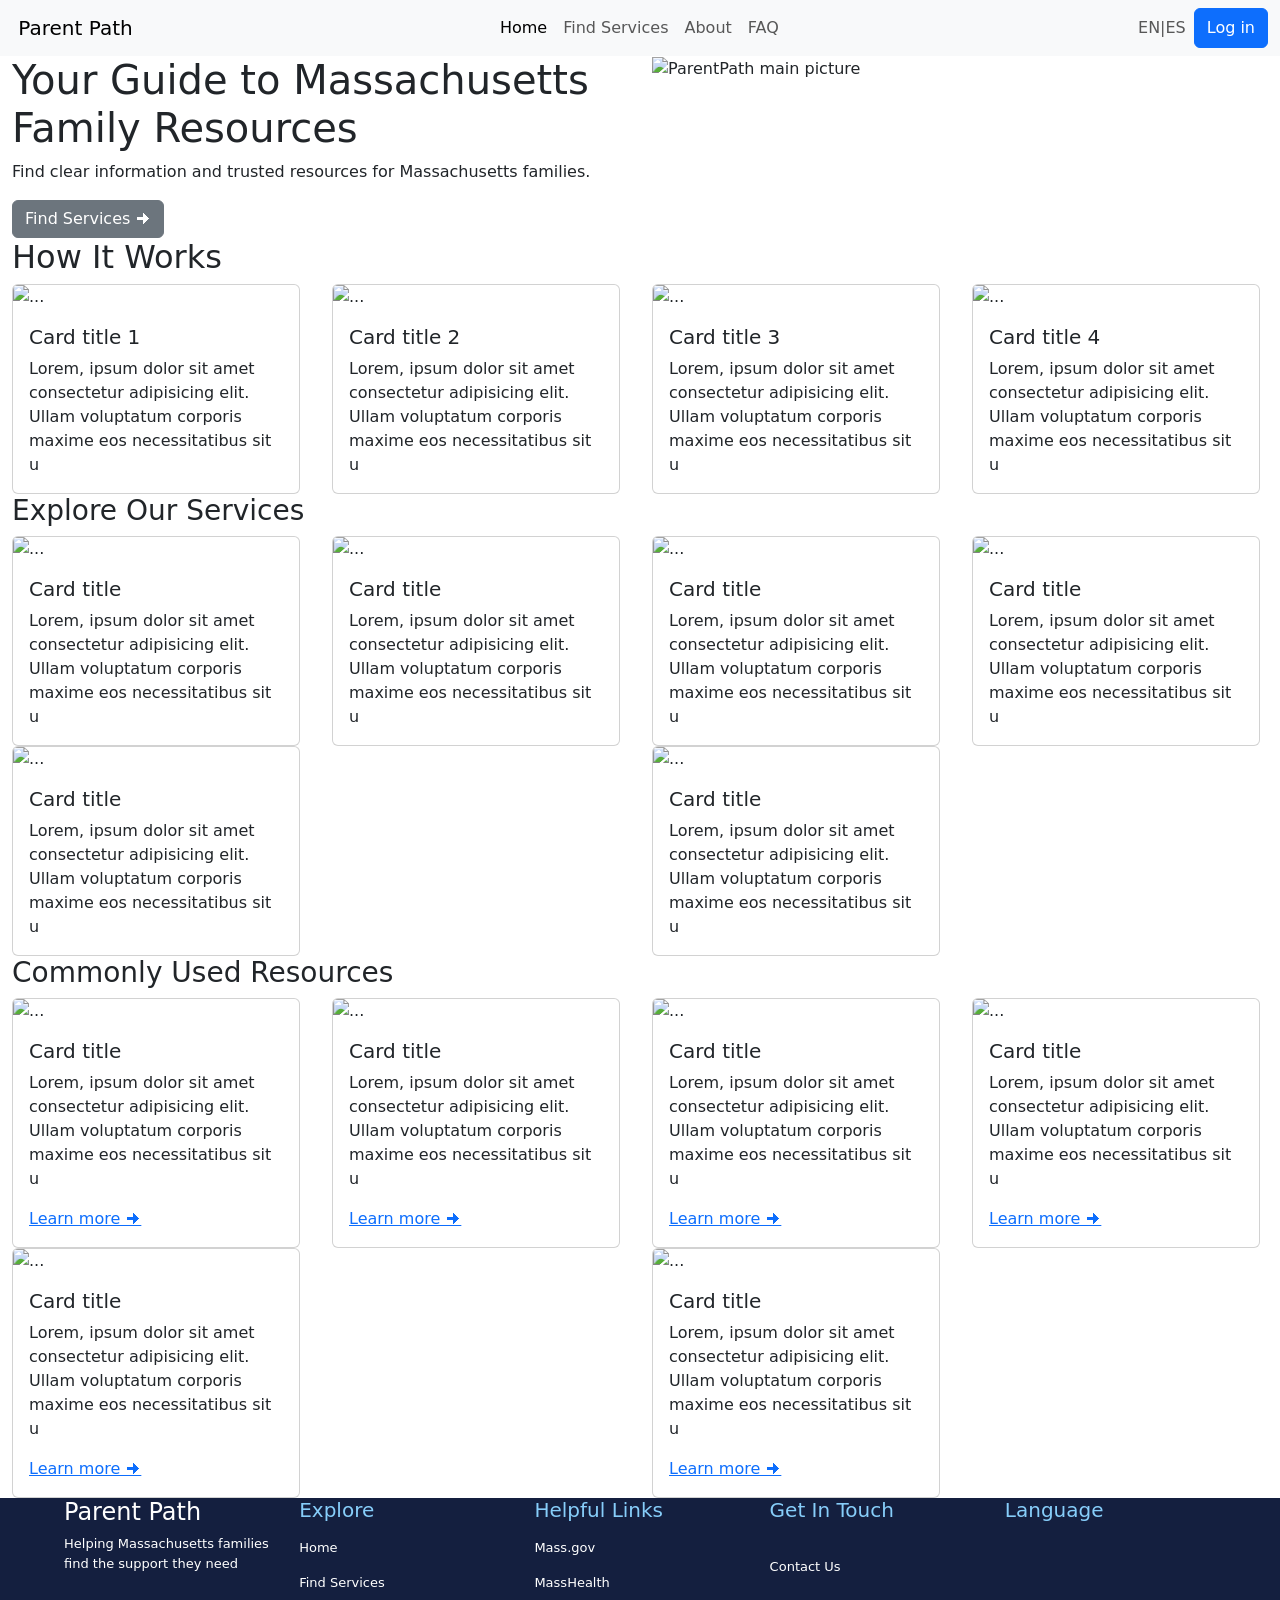
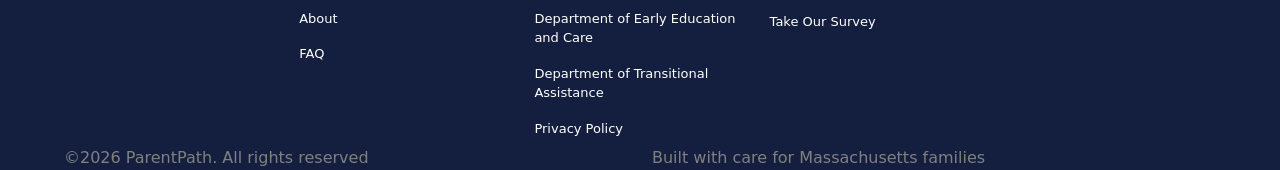
==== html/index.html @ 3c44132e "Fill out home page with placeholder cards" ====
<!DOCTYPE html>
<html lang="en">
    <head>
        <meta charset="utf-8">
        <meta name="viewport" content="width=device-width, initial-scale=1">
        <link href="https://cdn.jsdelivr.net/npm/bootstrap@5.3.8/dist/css/bootstrap.min.css" rel="stylesheet" integrity="sha384-sRIl4kxILFvY47J16cr9ZwB07vP4J8+LH7qKQnuqkuIAvNWLzeN8tE5YBujZqJLB" crossorigin="anonymous">
        <link href="/css/main_styles.css" rel="stylesheet" type="text/css">
        <link rel="shortcut icon" href="#">
        <title>Parent Path Home</title>
    </head>
<body>
    <header>
        <!-- navbar, shared across all pages, responsive -->
        <nav class="navbar sticky-top navbar-expand-lg bg-body-tertiary" id="navbar">
            <div class="container-fluid">
                <a class="navbar-brand" href="#">
                    <img src="#" alt="">
                    Parent Path
                </a>
                <button class="navbar-toggler" type="button" data-bs-toggle="collapse" data-bs-target="#navbarSupportedContent" aria-controls="navbarSupportedContent" aria-expanded="false" aria-label="Toggle navigation">
                    <span class="navbar-toggler-icon"></span>
                </button>
                <div class="collapse navbar-collapse" id="navbarSupportedContent">
                    <ul class="navbar-nav mb-2 mb-lg-0 flex-grow-1 justify-content-center">
                        <li class="nav-item"><a class="nav-link active" aria-current="page" href="#">Home</a></li>
                        <li class="nav-item"><a class="nav-link" href="#">Find Services</a></li>
                        <li class="nav-item"><a class="nav-link" href="#">About</a></li>
                        <li class="nav-item"><a class="nav-link" href="#">FAQ</a></li>
                            
                    </ul>
                    <div class="navbar-nav">
                            <a class="nav-link d-none d-lg-block" href="#google_translate_element">EN|ES</a>
                        <button type="button" class="btn btn-primary" id="logInButton">Log in</button>
                    </div>
                </div>
            </div>
        </nav>
    </header>
    <!-- main page content goes here, aka everything unique to that page -->
    <div class="container-fluid" id="body">
        <div class="row row-cols-2" id="bigFrontTitle">
            <div class="col">
                <h1>Your Guide to Massachusetts Family Resources</h1>
                <p>Find clear information and trusted resources for Massachusetts families.</p>
                <div>
                    <button type="button" class="btn btn-secondary">Find Services 🠊</button>
                </div>
            </div>
            <div class="col">
                <img src="" alt="ParentPath main picture">
                
            </div>
        </div>
        <!-- How to list here -->
        <div class="row">
            <h2>How It Works</h2>
            <div class="col">
                <div class="card" style="width: 18rem;">
                    <img src="..." class="card-img-top" alt="...">
                    <div class="card-body">
                        <h5 class="card-title">Card title 1</h5>
                        <p class="card-text">Lorem, ipsum dolor sit amet consectetur adipisicing elit. Ullam voluptatum corporis maxime eos necessitatibus sit u</p>
                  </div>
                </div>
            </div>
            <div class="col">
                <div class="card" style="width: 18rem;">
                    <img src="..." class="card-img-top" alt="...">
                    <div class="card-body">
                        <h5 class="card-title">Card title 2</h5>
                        <p class="card-text">Lorem, ipsum dolor sit amet consectetur adipisicing elit. Ullam voluptatum corporis maxime eos necessitatibus sit u</p>
                  </div>
                </div>
            </div>
            <div class="col">
                <div class="card" style="width: 18rem;">
                    <img src="..." class="card-img-top" alt="...">
                    <div class="card-body">
                        <h5 class="card-title">Card title 3</h5>
                        <p class="card-text">Lorem, ipsum dolor sit amet consectetur adipisicing elit. Ullam voluptatum corporis maxime eos necessitatibus sit u</p>
                  </div>
                </div>
            </div>
            <div class="col">
                <div class="card" style="width: 18rem;">
                    <img src="..." class="card-img-top" alt="...">
                    <div class="card-body">
                        <h5 class="card-title">Card title 4</h5>
                        <p class="card-text">Lorem, ipsum dolor sit amet consectetur adipisicing elit. Ullam voluptatum corporis maxime eos necessitatibus sit u</p>
                  </div>
                </div>
            </div>
        </div>
        <!-- Links to more of our pages here -->
        <div class="row">
            <h3>Explore Our Services</h3>
            <div class="col">
                <div class="card" style="width: 18rem;">
                    <img src="..." class="card-img-top" alt="...">
                    <div class="card-body">
                        <h5 class="card-title">Card title</h5>
                        <p class="card-text">Lorem, ipsum dolor sit amet consectetur adipisicing elit. Ullam voluptatum corporis maxime eos necessitatibus sit u</p>
                  </div>
                </div>
            </div>
            <div class="col">
                <div class="card" style="width: 18rem;">
                    <img src="..." class="card-img-top" alt="...">
                    <div class="card-body">
                        <h5 class="card-title">Card title</h5>
                        <p class="card-text">Lorem, ipsum dolor sit amet consectetur adipisicing elit. Ullam voluptatum corporis maxime eos necessitatibus sit u</p>
                  </div>
                </div>
            </div>
            <div class="col">
                <div class="card" style="width: 18rem;">
                    <img src="..." class="card-img-top" alt="...">
                    <div class="card-body">
                        <h5 class="card-title">Card title</h5>
                        <p class="card-text">Lorem, ipsum dolor sit amet consectetur adipisicing elit. Ullam voluptatum corporis maxime eos necessitatibus sit u</p>
                  </div>
                </div>
            </div>
            <div class="col">
                <div class="card" style="width: 18rem;">
                    <img src="..." class="card-img-top" alt="...">
                    <div class="card-body">
                        <h5 class="card-title">Card title</h5>
                        <p class="card-text">Lorem, ipsum dolor sit amet consectetur adipisicing elit. Ullam voluptatum corporis maxime eos necessitatibus sit u</p>
                  </div>
                </div>
            </div>
            <div class="col">
                <div class="card" style="width: 18rem;">
                    <img src="..." class="card-img-top" alt="...">
                    <div class="card-body">
                        <h5 class="card-title">Card title</h5>
                        <p class="card-text">Lorem, ipsum dolor sit amet consectetur adipisicing elit. Ullam voluptatum corporis maxime eos necessitatibus sit u</p>
                  </div>
                </div>
            </div>
            <div class="col">
                <div class="card" style="width: 18rem;">
                    <img src="..." class="card-img-top" alt="...">
                    <div class="card-body">
                        <h5 class="card-title">Card title</h5>
                        <p class="card-text">Lorem, ipsum dolor sit amet consectetur adipisicing elit. Ullam voluptatum corporis maxime eos necessitatibus sit u</p>
                  </div>
                </div>
            </div>
        </div>
        <!-- Common resouces row here -->
        <div class="row">
            <h3>Commonly Used Resources</h3>
            <div class="col">
                <div class="card" style="width: 18rem;">
                    <img src="..." class="card-img-top" alt="...">
                    <div class="card-body">
                        <h5 class="card-title">Card title</h5>
                        <p class="card-text">Lorem, ipsum dolor sit amet consectetur adipisicing elit. Ullam voluptatum corporis maxime eos necessitatibus sit u</p>
                        <a href="#">Learn more 🠊</a>
                  </div>
                </div>
            </div>
            <div class="col">
                <div class="card" style="width: 18rem;">
                    <img src="..." class="card-img-top" alt="...">
                    <div class="card-body">
                        <h5 class="card-title">Card title</h5>
                        <p class="card-text">Lorem, ipsum dolor sit amet consectetur adipisicing elit. Ullam voluptatum corporis maxime eos necessitatibus sit u</p>
                        <a href="#">Learn more 🠊</a>
                  </div>
                </div>
            </div>
            <div class="col">
                <div class="card" style="width: 18rem;">
                    <img src="..." class="card-img-top" alt="...">
                    <div class="card-body">
                        <h5 class="card-title">Card title</h5>
                        <p class="card-text">Lorem, ipsum dolor sit amet consectetur adipisicing elit. Ullam voluptatum corporis maxime eos necessitatibus sit u</p>
                        <a href="#">Learn more 🠊</a>
                  </div>
                </div>
            </div>
            <div class="col">
                <div class="card" style="width: 18rem;">
                    <img src="..." class="card-img-top" alt="...">
                    <div class="card-body">
                        <h5 class="card-title">Card title</h5>
                        <p class="card-text">Lorem, ipsum dolor sit amet consectetur adipisicing elit. Ullam voluptatum corporis maxime eos necessitatibus sit u</p>
                        <a href="#">Learn more 🠊</a>
                  </div>
                </div>
            </div>
            <div class="col">
                <div class="card" style="width: 18rem;">
                    <img src="..." class="card-img-top" alt="...">
                    <div class="card-body">
                        <h5 class="card-title">Card title</h5>
                        <p class="card-text">Lorem, ipsum dolor sit amet consectetur adipisicing elit. Ullam voluptatum corporis maxime eos necessitatibus sit u</p>
                        <a href="#">Learn more 🠊</a>
                  </div>
                </div>
            </div>
            <div class="col">
                <div class="card" style="width: 18rem;">
                    <img src="..." class="card-img-top" alt="...">
                    <div class="card-body">
                        <h5 class="card-title">Card title</h5>
                        <p class="card-text">Lorem, ipsum dolor sit amet consectetur adipisicing elit. Ullam voluptatum corporis maxime eos necessitatibus sit u</p>
                        <a href="#">Learn more 🠊</a>
                  </div>
                </div>
            </div>
        </div>
    </div>
    <!-- footer, shared across all pages, responsive -->
    <footer class="containter-fluid">
        <div class="row">
            <div class="col-sm">
                <h4>Parent Path</h4>
                <p>Helping Massachusetts families find the support they need</p>
            </div>
            <div class="col-sm">
                <h5>Explore</h5>
                <ul class="navbar-nav">
                    <li class="nav-item"><a class="nav-link active" aria-current="page" href="#">Home</a></li>
                    <li class="nav-item"><a class="nav-link" href="#">Find Services</a></li>
                    <li class="nav-item"><a class="nav-link" href="#">About</a></li>
                    <li class="nav-item"><a class="nav-link" href="#">FAQ</a></li>
                </ul>
            </div>
            <div class="col-sm">
                <h5>Helpful Links</h5>
                <ul class="navbar-nav">
                    <li class="nav-item"><a class="nav-link" href="https://www.mass.gov/">Mass.gov</a></li>
                    <li class="nav-item"><a class="nav-link" href="https://www.mass.gov/orgs/masshealth">MassHealth</a></li>
                    <li class="nav-item"><a class="nav-link" href="https://www.mass.gov/orgs/department-of-early-education-and-care">Department of Early Education and Care</a></li>
                    <li class="nav-item"><a class="nav-link" href="https://www.mass.gov/orgs/department-of-transitional-assistance">Department of Transitional Assistance</a></li>
                    <li class="nav-item"><a class="nav-link" href="#">Privacy Policy</a></li>
                </ul>
            </div>
            <div class="col-sm">
                <h5>Get In Touch</h5>
                <ul class="navbar-nav">
                    <li class="nav-item">
                        <img src="." alt="">
                        <a class="nav-link" href="#">Contact Us</a>
                    </li>
                    <li class="nav-item">
                        <img src="." alt="">
                        <a class="nav-link" href="#">Take Our Survey</a>
                    </li>
                </ul>
            </div>
            <div class="col-sm">
                <h5>Language</h5>
                <div class="" id="google_translate_element"></div>
            </div>
        </div>
        <div class="row fs-6 fw-lighter" id="copyright">
            <div class="col-sm">
                ©2026 ParentPath. All rights reserved
            </div>
            <div class="col-sm justify-content-end">
                Built with care for Massachusetts families
            </div>
        </div>
    </footer>
    <script src="https://cdn.jsdelivr.net/npm/bootstrap@5.3.8/dist/js/bootstrap.bundle.min.js" integrity="sha384-FKyoEForCGlyvwx9Hj09JcYn3nv7wiPVlz7YYwJrWVcXK/BmnVDxM+D2scQbITxI" crossorigin="anonymous"></script>
    <script src="/JavaScript/google_translate.js"></script>
    <script type="text/javascript" src="https://translate.google.com/translate_a/element.js?cb=googleTranslateElementInit"></script>
</body>
</html>
---- css/main_styles.css ----
/* Css here is for all pages to share */

/* Global styles */
nav{
    padding-left: 4vw;
    padding-right: 4vw;
}
footer{
    padding-left: 5vw;
    padding-right: 5vw;
}

/* Header */
#navbar{
    background-color: whitesmoke;
}

/* body */

/* Footer */
footer{
    background-color: rgb(20, 31, 63);
    color: white;
}

footer h5{
    color: lightskyblue;
}

footer p, footer ul{ /* might want to media query this, harder to read on small screens */
    font-size: small;
}
#copyright{
    font-size: xx-small;
    color: grey;
}
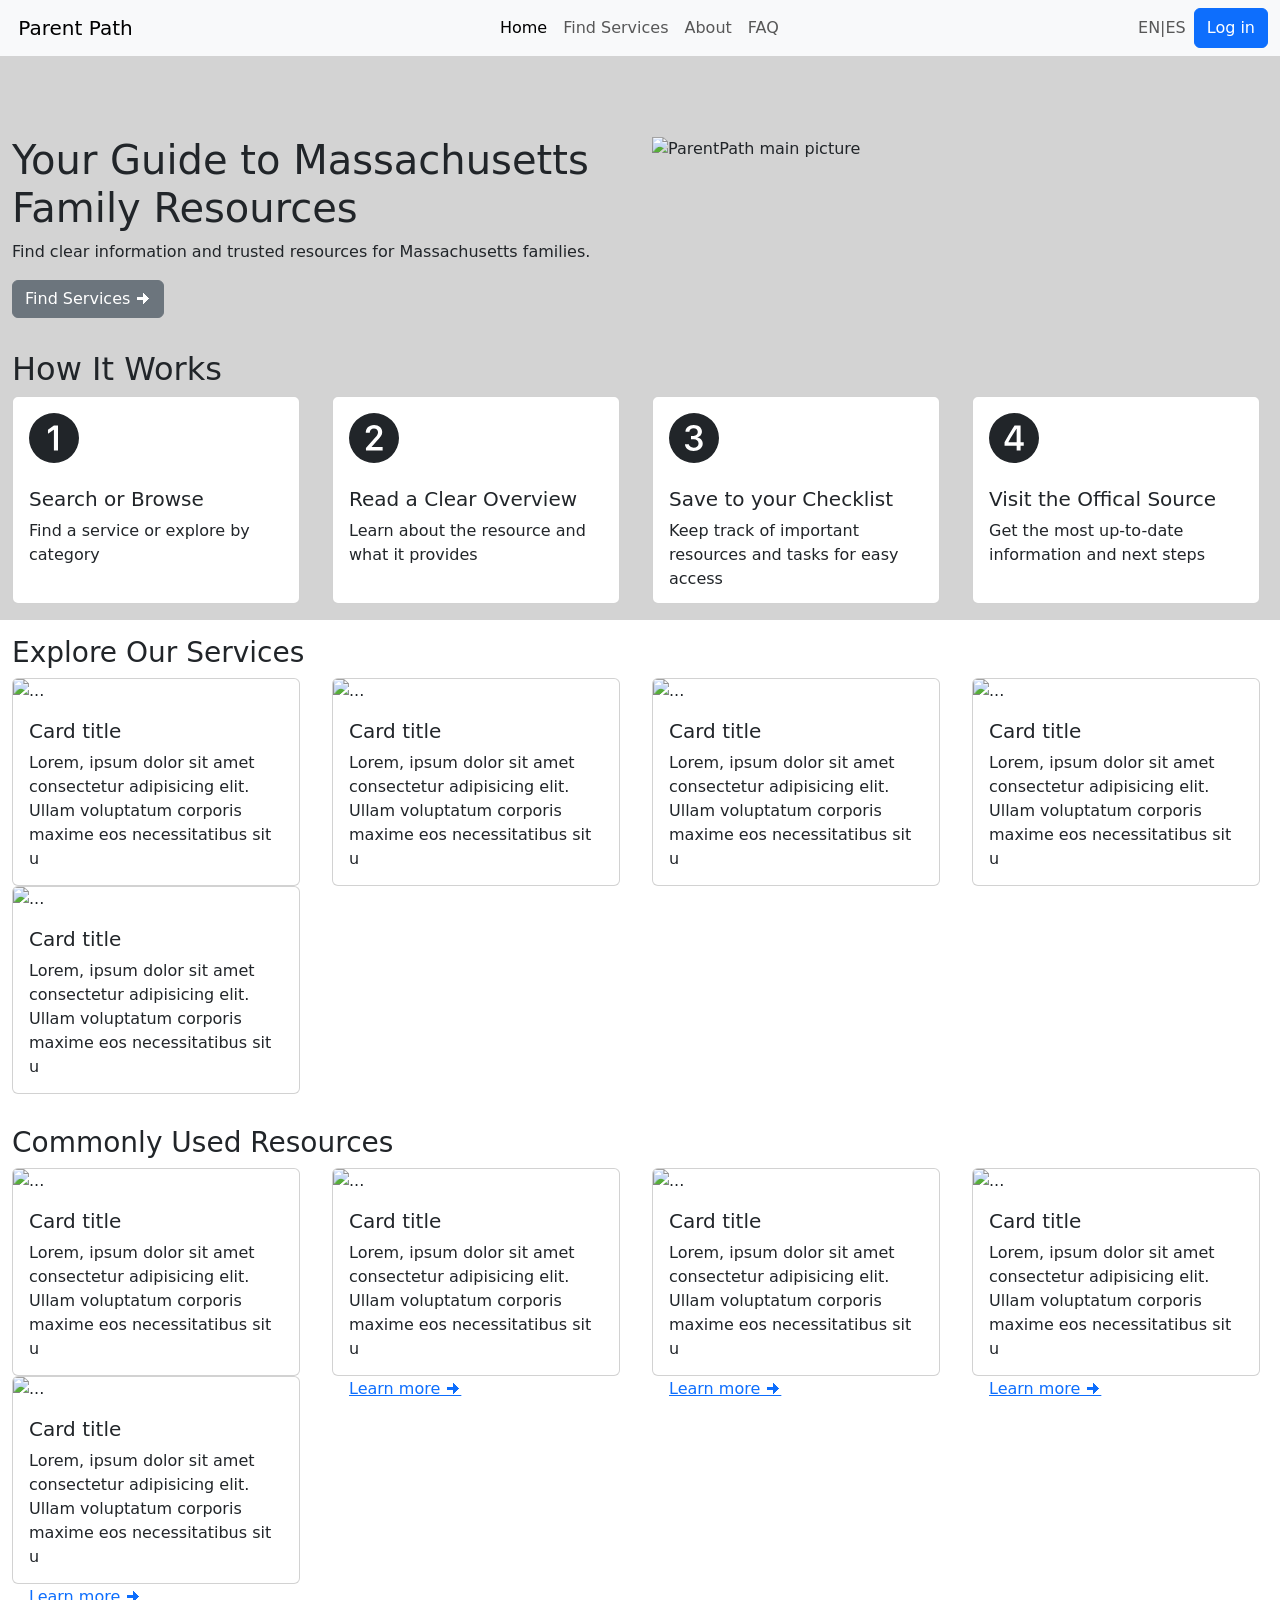
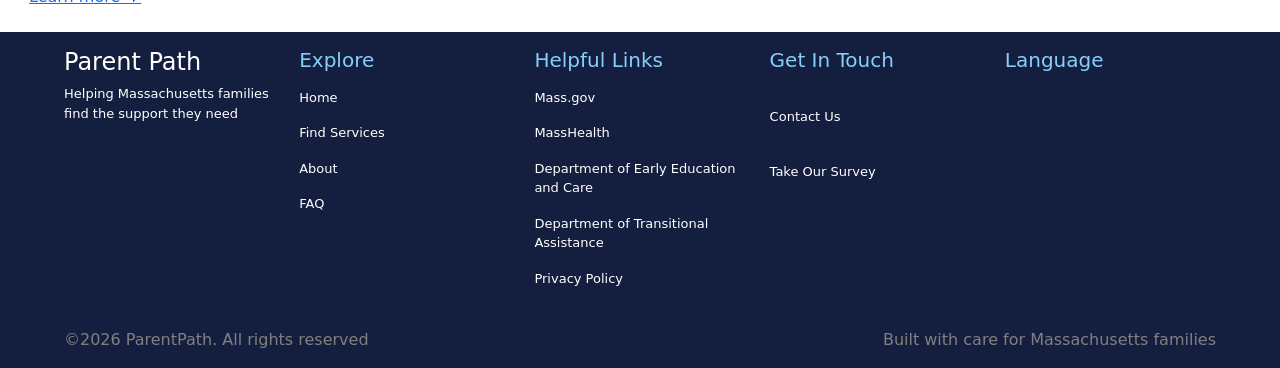
==== commit fa2d5341: "Updates to the home page" ====
--- a/html/index.html
+++ b/html/index.html
@@ -5,6 +5,7 @@
         <meta name="viewport" content="width=device-width, initial-scale=1">
         <link href="https://cdn.jsdelivr.net/npm/bootstrap@5.3.8/dist/css/bootstrap.min.css" rel="stylesheet" integrity="sha384-sRIl4kxILFvY47J16cr9ZwB07vP4J8+LH7qKQnuqkuIAvNWLzeN8tE5YBujZqJLB" crossorigin="anonymous">
         <link href="/css/main_styles.css" rel="stylesheet" type="text/css">
+        <link href="/css/index.css" rel="stylesheet" type="text/css">
         <link rel="shortcut icon" href="#">
         <title>Parent Path Home</title>
     </head>
@@ -37,56 +38,72 @@
         </nav>
     </header>
     <!-- main page content goes here, aka everything unique to that page -->
-    <div class="container-fluid" id="body">
-        <div class="row row-cols-2" id="bigFrontTitle">
-            <div class="col">
+    <section class="container-fluid" id="body">
+        <div class="row greyFrontPage" id="logoLanding">
+            <div class="col-md">
                 <h1>Your Guide to Massachusetts Family Resources</h1>
                 <p>Find clear information and trusted resources for Massachusetts families.</p>
                 <div>
                     <button type="button" class="btn btn-secondary">Find Services 🠊</button>
                 </div>
             </div>
-            <div class="col">
+            <div class="col-md">
                 <img src="" alt="ParentPath main picture">
                 
             </div>
         </div>
         <!-- How to list here -->
-        <div class="row">
+        <div class="row greyFrontPage">
             <h2>How It Works</h2>
             <div class="col">
-                <div class="card" style="width: 18rem;">
-                    <img src="..." class="card-img-top" alt="...">
-                    <div class="card-body">
-                        <h5 class="card-title">Card title 1</h5>
-                        <p class="card-text">Lorem, ipsum dolor sit amet consectetur adipisicing elit. Ullam voluptatum corporis maxime eos necessitatibus sit u</p>
-                  </div>
-                </div>
-            </div>
-            <div class="col">
-                <div class="card" style="width: 18rem;">
-                    <img src="..." class="card-img-top" alt="...">
-                    <div class="card-body">
-                        <h5 class="card-title">Card title 2</h5>
-                        <p class="card-text">Lorem, ipsum dolor sit amet consectetur adipisicing elit. Ullam voluptatum corporis maxime eos necessitatibus sit u</p>
-                  </div>
-                </div>
-            </div>
-            <div class="col">
-                <div class="card" style="width: 18rem;">
-                    <img src="..." class="card-img-top" alt="...">
-                    <div class="card-body">
-                        <h5 class="card-title">Card title 3</h5>
-                        <p class="card-text">Lorem, ipsum dolor sit amet consectetur adipisicing elit. Ullam voluptatum corporis maxime eos necessitatibus sit u</p>
-                  </div>
-                </div>
-            </div>
-            <div class="col">
-                <div class="card" style="width: 18rem;">
-                    <img src="..." class="card-img-top" alt="...">
-                    <div class="card-body">
-                        <h5 class="card-title">Card title 4</h5>
-                        <p class="card-text">Lorem, ipsum dolor sit amet consectetur adipisicing elit. Ullam voluptatum corporis maxime eos necessitatibus sit u</p>
+                <div class="card">
+                    <h3 class="card-icon">
+                        <svg xmlns="http://www.w3.org/2000/svg" width="50" height="50" fill="currentColor" class="bi bi-1-circle-fill" viewBox="0 0 16 16">
+                            <path d="M16 8A8 8 0 1 1 0 8a8 8 0 0 1 16 0M9.283 4.002H7.971L6.072 5.385v1.271l1.834-1.318h.065V12h1.312z"/>
+                        </svg>
+                    </h3>
+                    <div class="card-body">
+                        <h5 class="card-title">Search or Browse</h5>
+                        <p class="card-text">Find a service or explore by category</p>
+                  </div>
+                </div>
+            </div>
+            <div class="col">
+                <div class="card">
+                    <h3 class="card-icon">
+                        <svg xmlns="http://www.w3.org/2000/svg" width="50" height="50" fill="currentColor" class="bi bi-2-circle-fill" viewBox="0 0 16 16">
+                            <path d="M16 8A8 8 0 1 1 0 8a8 8 0 0 1 16 0M6.646 6.24c0-.691.493-1.306 1.336-1.306.756 0 1.313.492 1.313 1.236 0 .697-.469 1.23-.902 1.705l-2.971 3.293V12h5.344v-1.107H7.268v-.077l1.974-2.22.096-.107c.688-.763 1.287-1.428 1.287-2.43 0-1.266-1.031-2.215-2.613-2.215-1.758 0-2.637 1.19-2.637 2.402v.065h1.271v-.07Z"/>
+                        </svg>    
+                    </h3>
+                    <div class="card-body">
+                        <h5 class="card-title">Read a Clear Overview</h5>
+                        <p class="card-text">Learn about the resource and what it provides</p>
+                  </div>
+                </div>
+            </div>
+            <div class="col">
+                <div class="card">
+                    <h3 class="card-icon">
+                        <svg xmlns="http://www.w3.org/2000/svg" width="50" height="50" fill="currentColor" class="bi bi-3-circle-fill" viewBox="0 0 16 16">
+                            <path d="M16 8A8 8 0 1 1 0 8a8 8 0 0 1 16 0m-8.082.414c.92 0 1.535.54 1.541 1.318.012.791-.615 1.36-1.588 1.354-.861-.006-1.482-.469-1.54-1.066H5.104c.047 1.177 1.05 2.144 2.754 2.144 1.653 0 2.954-.937 2.93-2.396-.023-1.278-1.031-1.846-1.734-1.916v-.07c.597-.1 1.505-.739 1.482-1.876-.03-1.177-1.043-2.074-2.637-2.062-1.675.006-2.59.984-2.625 2.12h1.248c.036-.556.557-1.054 1.348-1.054.785 0 1.348.486 1.348 1.195.006.715-.563 1.237-1.342 1.237h-.838v1.072h.879Z"/>
+                        </svg>
+                    </h3>
+                    <div class="card-body">
+                        <h5 class="card-title">Save to your Checklist</h5>
+                        <p class="card-text">Keep track of important resources and tasks for easy access</p>
+                  </div>
+                </div>
+            </div>
+            <div class="col">
+                <div class="card">
+                    <h3 class="card-icon">
+                        <svg xmlns="http://www.w3.org/2000/svg" width="50" height="50" fill="currentColor" class="bi bi-4-circle-fill" viewBox="0 0 16 16">
+                          <path d="M16 8A8 8 0 1 1 0 8a8 8 0 0 1 16 0M7.519 5.057c-.886 1.418-1.772 2.838-2.542 4.265v1.12H8.85V12h1.26v-1.559h1.007V9.334H10.11V4.002H8.176zM6.225 9.281v.053H8.85V5.063h-.065c-.867 1.33-1.787 2.806-2.56 4.218"/>
+                        </svg>
+                    </h3>
+                    <div class="card-body">
+                        <h5 class="card-title">Visit the Offical Source</h5>
+                        <p class="card-text">Get the most up-to-date information and next steps</p>
                   </div>
                 </div>
             </div>
@@ -95,52 +112,43 @@
         <div class="row">
             <h3>Explore Our Services</h3>
             <div class="col">
-                <div class="card" style="width: 18rem;">
-                    <img src="..." class="card-img-top" alt="...">
-                    <div class="card-body">
-                        <h5 class="card-title">Card title</h5>
-                        <p class="card-text">Lorem, ipsum dolor sit amet consectetur adipisicing elit. Ullam voluptatum corporis maxime eos necessitatibus sit u</p>
-                  </div>
-                </div>
-            </div>
-            <div class="col">
-                <div class="card" style="width: 18rem;">
-                    <img src="..." class="card-img-top" alt="...">
-                    <div class="card-body">
-                        <h5 class="card-title">Card title</h5>
-                        <p class="card-text">Lorem, ipsum dolor sit amet consectetur adipisicing elit. Ullam voluptatum corporis maxime eos necessitatibus sit u</p>
-                  </div>
-                </div>
-            </div>
-            <div class="col">
-                <div class="card" style="width: 18rem;">
-                    <img src="..." class="card-img-top" alt="...">
-                    <div class="card-body">
-                        <h5 class="card-title">Card title</h5>
-                        <p class="card-text">Lorem, ipsum dolor sit amet consectetur adipisicing elit. Ullam voluptatum corporis maxime eos necessitatibus sit u</p>
-                  </div>
-                </div>
-            </div>
-            <div class="col">
-                <div class="card" style="width: 18rem;">
-                    <img src="..." class="card-img-top" alt="...">
-                    <div class="card-body">
-                        <h5 class="card-title">Card title</h5>
-                        <p class="card-text">Lorem, ipsum dolor sit amet consectetur adipisicing elit. Ullam voluptatum corporis maxime eos necessitatibus sit u</p>
-                  </div>
-                </div>
-            </div>
-            <div class="col">
-                <div class="card" style="width: 18rem;">
-                    <img src="..." class="card-img-top" alt="...">
-                    <div class="card-body">
-                        <h5 class="card-title">Card title</h5>
-                        <p class="card-text">Lorem, ipsum dolor sit amet consectetur adipisicing elit. Ullam voluptatum corporis maxime eos necessitatibus sit u</p>
-                  </div>
-                </div>
-            </div>
-            <div class="col">
-                <div class="card" style="width: 18rem;">
+                <div class="card">
+                    <img src="..." class="card-img-top" alt="...">
+                    <div class="card-body">
+                        <h5 class="card-title">Card title</h5>
+                        <p class="card-text">Lorem, ipsum dolor sit amet consectetur adipisicing elit. Ullam voluptatum corporis maxime eos necessitatibus sit u</p>
+                  </div>
+                </div>
+            </div>
+            <div class="col">
+                <div class="card">
+                    <img src="..." class="card-img-top" alt="...">
+                    <div class="card-body">
+                        <h5 class="card-title">Card title</h5>
+                        <p class="card-text">Lorem, ipsum dolor sit amet consectetur adipisicing elit. Ullam voluptatum corporis maxime eos necessitatibus sit u</p>
+                  </div>
+                </div>
+            </div>
+            <div class="col">
+                <div class="card">
+                    <img src="..." class="card-img-top" alt="...">
+                    <div class="card-body">
+                        <h5 class="card-title">Card title</h5>
+                        <p class="card-text">Lorem, ipsum dolor sit amet consectetur adipisicing elit. Ullam voluptatum corporis maxime eos necessitatibus sit u</p>
+                  </div>
+                </div>
+            </div>
+            <div class="col">
+                <div class="card">
+                    <img src="..." class="card-img-top" alt="...">
+                    <div class="card-body">
+                        <h5 class="card-title">Card title</h5>
+                        <p class="card-text">Lorem, ipsum dolor sit amet consectetur adipisicing elit. Ullam voluptatum corporis maxime eos necessitatibus sit u</p>
+                  </div>
+                </div>
+            </div>
+            <div class="col">
+                <div class="card">
                     <img src="..." class="card-img-top" alt="...">
                     <div class="card-body">
                         <h5 class="card-title">Card title</h5>
@@ -153,67 +161,57 @@
         <div class="row">
             <h3>Commonly Used Resources</h3>
             <div class="col">
-                <div class="card" style="width: 18rem;">
-                    <img src="..." class="card-img-top" alt="...">
-                    <div class="card-body">
-                        <h5 class="card-title">Card title</h5>
-                        <p class="card-text">Lorem, ipsum dolor sit amet consectetur adipisicing elit. Ullam voluptatum corporis maxime eos necessitatibus sit u</p>
-                        <a href="#">Learn more 🠊</a>
-                  </div>
-                </div>
-            </div>
-            <div class="col">
-                <div class="card" style="width: 18rem;">
-                    <img src="..." class="card-img-top" alt="...">
-                    <div class="card-body">
-                        <h5 class="card-title">Card title</h5>
-                        <p class="card-text">Lorem, ipsum dolor sit amet consectetur adipisicing elit. Ullam voluptatum corporis maxime eos necessitatibus sit u</p>
-                        <a href="#">Learn more 🠊</a>
-                  </div>
-                </div>
-            </div>
-            <div class="col">
-                <div class="card" style="width: 18rem;">
-                    <img src="..." class="card-img-top" alt="...">
-                    <div class="card-body">
-                        <h5 class="card-title">Card title</h5>
-                        <p class="card-text">Lorem, ipsum dolor sit amet consectetur adipisicing elit. Ullam voluptatum corporis maxime eos necessitatibus sit u</p>
-                        <a href="#">Learn more 🠊</a>
-                  </div>
-                </div>
-            </div>
-            <div class="col">
-                <div class="card" style="width: 18rem;">
-                    <img src="..." class="card-img-top" alt="...">
-                    <div class="card-body">
-                        <h5 class="card-title">Card title</h5>
-                        <p class="card-text">Lorem, ipsum dolor sit amet consectetur adipisicing elit. Ullam voluptatum corporis maxime eos necessitatibus sit u</p>
-                        <a href="#">Learn more 🠊</a>
-                  </div>
-                </div>
-            </div>
-            <div class="col">
-                <div class="card" style="width: 18rem;">
-                    <img src="..." class="card-img-top" alt="...">
-                    <div class="card-body">
-                        <h5 class="card-title">Card title</h5>
-                        <p class="card-text">Lorem, ipsum dolor sit amet consectetur adipisicing elit. Ullam voluptatum corporis maxime eos necessitatibus sit u</p>
-                        <a href="#">Learn more 🠊</a>
-                  </div>
-                </div>
-            </div>
-            <div class="col">
-                <div class="card" style="width: 18rem;">
-                    <img src="..." class="card-img-top" alt="...">
-                    <div class="card-body">
-                        <h5 class="card-title">Card title</h5>
-                        <p class="card-text">Lorem, ipsum dolor sit amet consectetur adipisicing elit. Ullam voluptatum corporis maxime eos necessitatibus sit u</p>
-                        <a href="#">Learn more 🠊</a>
-                  </div>
-                </div>
-            </div>
-        </div>
-    </div>
+                <div class="card">
+                    <img src="..." class="card-img-top" alt="...">
+                    <div class="card-body">
+                        <h5 class="card-title">Card title</h5>
+                        <p class="card-text">Lorem, ipsum dolor sit amet consectetur adipisicing elit. Ullam voluptatum corporis maxime eos necessitatibus sit u</p>
+                        <a href="#">Learn more 🠊</a>
+                  </div>
+                </div>
+            </div>
+            <div class="col">
+                <div class="card">
+                    <img src="..." class="card-img-top" alt="...">
+                    <div class="card-body">
+                        <h5 class="card-title">Card title</h5>
+                        <p class="card-text">Lorem, ipsum dolor sit amet consectetur adipisicing elit. Ullam voluptatum corporis maxime eos necessitatibus sit u</p>
+                        <a href="#">Learn more 🠊</a>
+                  </div>
+                </div>
+            </div>
+            <div class="col">
+                <div class="card">
+                    <img src="..." class="card-img-top" alt="...">
+                    <div class="card-body">
+                        <h5 class="card-title">Card title</h5>
+                        <p class="card-text">Lorem, ipsum dolor sit amet consectetur adipisicing elit. Ullam voluptatum corporis maxime eos necessitatibus sit u</p>
+                        <a href="#">Learn more 🠊</a>
+                  </div>
+                </div>
+            </div>
+            <div class="col">
+                <div class="card">
+                    <img src="..." class="card-img-top" alt="...">
+                    <div class="card-body">
+                        <h5 class="card-title">Card title</h5>
+                        <p class="card-text">Lorem, ipsum dolor sit amet consectetur adipisicing elit. Ullam voluptatum corporis maxime eos necessitatibus sit u</p>
+                        <a href="#">Learn more 🠊</a>
+                  </div>
+                </div>
+            </div>
+            <div class="col">
+                <div class="card">
+                    <img src="..." class="card-img-top" alt="...">
+                    <div class="card-body">
+                        <h5 class="card-title">Card title</h5>
+                        <p class="card-text">Lorem, ipsum dolor sit amet consectetur adipisicing elit. Ullam voluptatum corporis maxime eos necessitatibus sit u</p>
+                        <a href="#">Learn more 🠊</a>
+                  </div>
+                </div>
+            </div>
+        </div>
+    </section>
     <!-- footer, shared across all pages, responsive -->
     <footer class="containter-fluid">
         <div class="row">
@@ -259,10 +257,10 @@
             </div>
         </div>
         <div class="row fs-6 fw-lighter" id="copyright">
-            <div class="col-sm">
+            <div class="col-6">
                 ©2026 ParentPath. All rights reserved
             </div>
-            <div class="col-sm justify-content-end">
+            <div class="col-6 justify-content-end" id="copyrightRight">
                 Built with care for Massachusetts families
             </div>
         </div>
@@ -271,4 +269,4 @@
     <script src="/JavaScript/google_translate.js"></script>
     <script type="text/javascript" src="https://translate.google.com/translate_a/element.js?cb=googleTranslateElementInit"></script>
 </body>
-</html>+</html>
--- a/css/main_styles.css
+++ b/css/main_styles.css
@@ -4,6 +4,7 @@
 nav{
     padding-left: 4vw;
     padding-right: 4vw;
+    border-bottom: 3px, grey;
 }
 footer{
     padding-left: 5vw;
@@ -33,4 +34,31 @@
 #copyright{
     font-size: xx-small;
     color: grey;
-}+}
+#copyrightRight{
+    text-align: right;
+}
+ 
+/* Category badges — used on Find Services, resource pages, and My Checklist,
+   so they live here instead of a page-specific stylesheet */
+.badge-healthcare{
+    background-color: rgb(252, 221, 229);
+    color: rgb(166, 30, 77);
+}
+.badge-benefits{
+    background-color: rgb(212, 237, 218);
+    color: rgb(30, 110, 60);
+}
+.badge-parental{
+    background-color: rgb(231, 217, 250);
+    color: rgb(99, 48, 168);
+}
+.badge-childcare{
+    background-color: rgb(252, 234, 198);
+    color: rgb(150, 100, 10);
+}
+.badge-immigrant{
+    background-color: rgb(205, 228, 250);
+    color: rgb(20, 90, 160);
+}
+ 
--- a/css/index.css
+++ b/css/index.css
@@ -0,0 +1,22 @@
+/* Css here is for index.html only */
+#body{
+    padding-bottom: 2rem;
+}
+.greyFrontPage{
+    background-color: lightgray;
+}
+.card-icon{
+    padding-left: 1rem;
+    padding-top: 1rem;
+}
+#logoLanding{
+    padding-top: 5rem;
+}
+.row{
+    padding-top: 1rem;
+    padding-bottom: 1rem;
+}
+.card{
+    width: 18rem;
+    height: 13rem;
+}
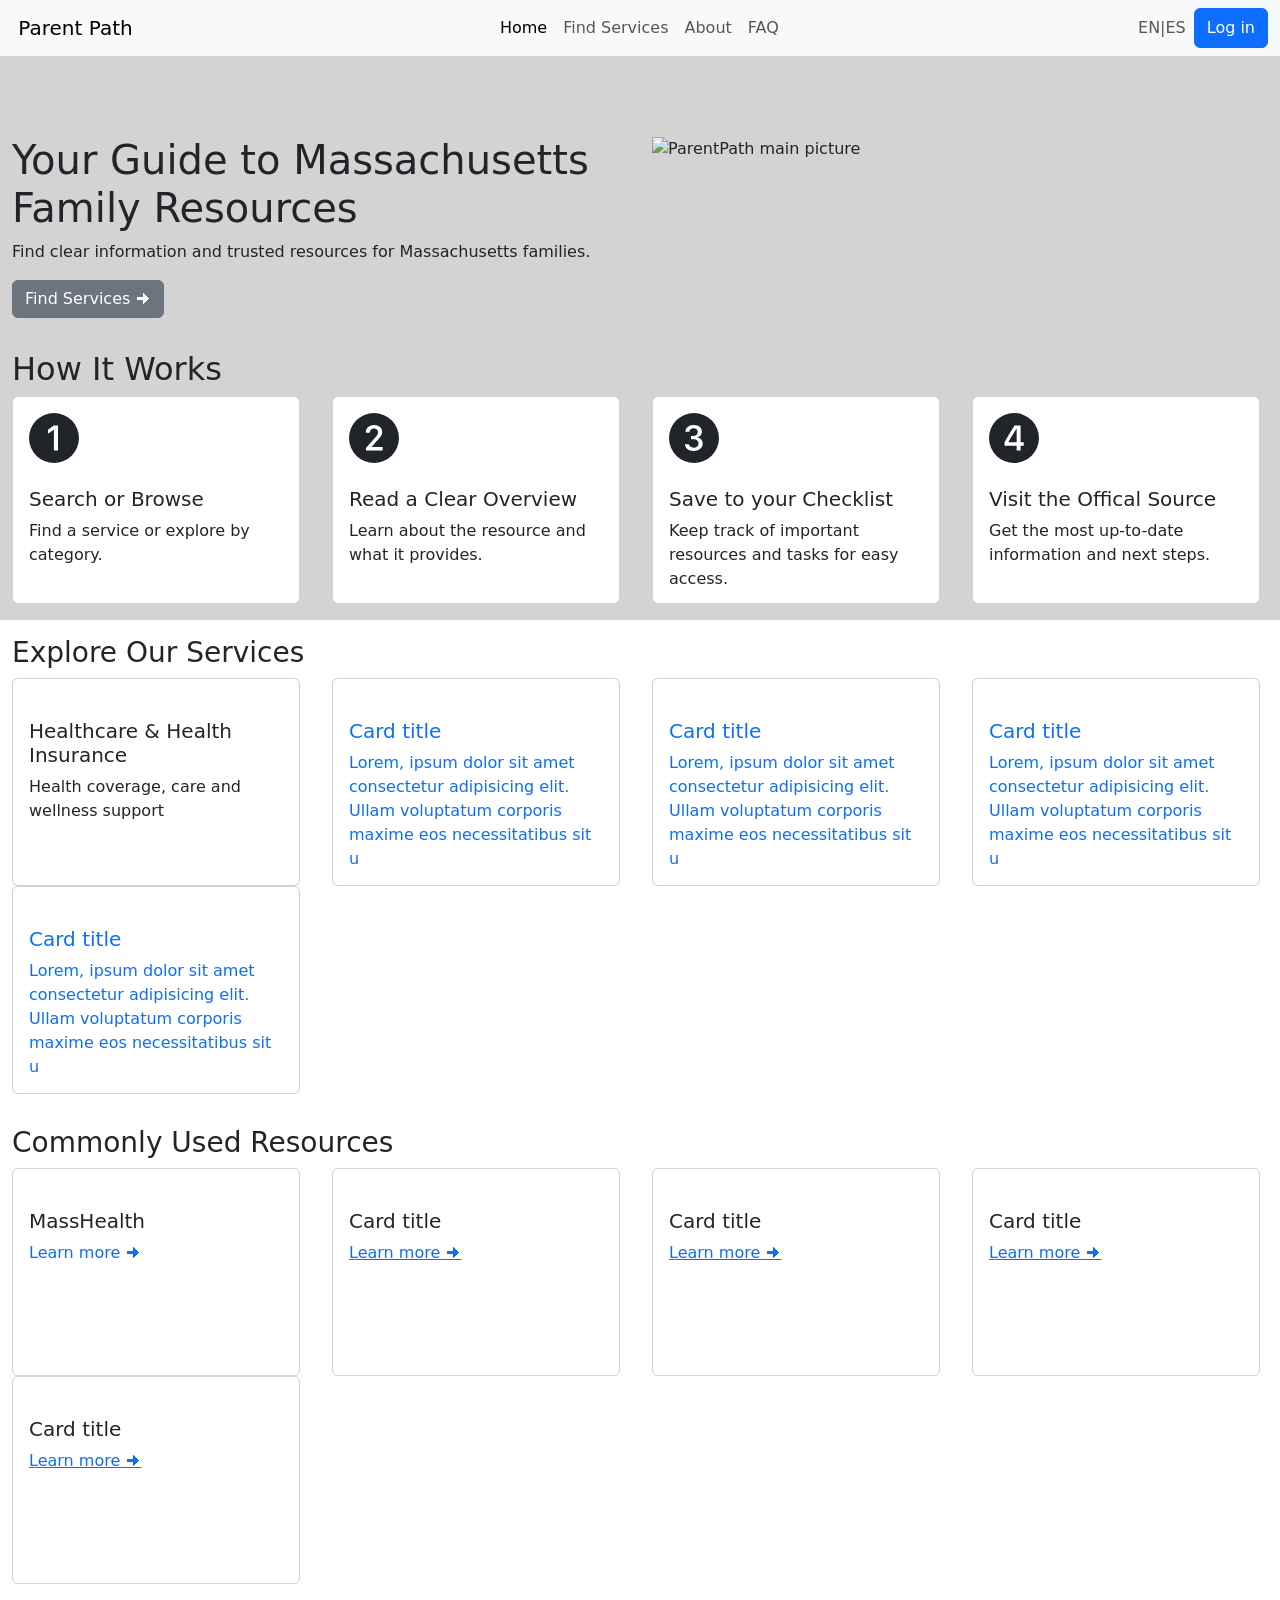
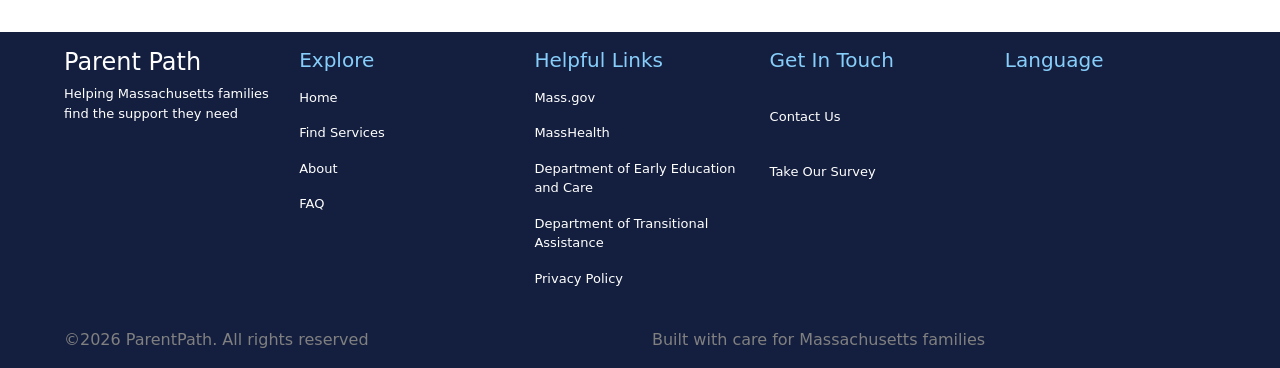
==== commit c7288802: "More home page updates" ====
--- a/html/index.html
+++ b/html/index.html
@@ -53,7 +53,7 @@
             </div>
         </div>
         <!-- How to list here -->
-        <div class="row greyFrontPage">
+        <div class="row greyFrontPage justify-content-center">
             <h2>How It Works</h2>
             <div class="col">
                 <div class="card">
@@ -64,7 +64,7 @@
                     </h3>
                     <div class="card-body">
                         <h5 class="card-title">Search or Browse</h5>
-                        <p class="card-text">Find a service or explore by category</p>
+                        <p class="card-text">Find a service or explore by category.</p>
                   </div>
                 </div>
             </div>
@@ -77,7 +77,7 @@
                     </h3>
                     <div class="card-body">
                         <h5 class="card-title">Read a Clear Overview</h5>
-                        <p class="card-text">Learn about the resource and what it provides</p>
+                        <p class="card-text">Learn about the resource and what it provides.</p>
                   </div>
                 </div>
             </div>
@@ -90,7 +90,7 @@
                     </h3>
                     <div class="card-body">
                         <h5 class="card-title">Save to your Checklist</h5>
-                        <p class="card-text">Keep track of important resources and tasks for easy access</p>
+                        <p class="card-text">Keep track of important resources and tasks for easy access.</p>
                   </div>
                 </div>
             </div>
@@ -103,7 +103,7 @@
                     </h3>
                     <div class="card-body">
                         <h5 class="card-title">Visit the Offical Source</h5>
-                        <p class="card-text">Get the most up-to-date information and next steps</p>
+                        <p class="card-text">Get the most up-to-date information and next steps.</p>
                   </div>
                 </div>
             </div>
@@ -112,48 +112,69 @@
         <div class="row">
             <h3>Explore Our Services</h3>
             <div class="col">
-                <div class="card">
-                    <img src="..." class="card-img-top" alt="...">
-                    <div class="card-body">
-                        <h5 class="card-title">Card title</h5>
-                        <p class="card-text">Lorem, ipsum dolor sit amet consectetur adipisicing elit. Ullam voluptatum corporis maxime eos necessitatibus sit u</p>
-                  </div>
-                </div>
-            </div>
-            <div class="col">
-                <div class="card">
-                    <img src="..." class="card-img-top" alt="...">
-                    <div class="card-body">
-                        <h5 class="card-title">Card title</h5>
-                        <p class="card-text">Lorem, ipsum dolor sit amet consectetur adipisicing elit. Ullam voluptatum corporis maxime eos necessitatibus sit u</p>
-                  </div>
-                </div>
-            </div>
-            <div class="col">
-                <div class="card">
-                    <img src="..." class="card-img-top" alt="...">
-                    <div class="card-body">
-                        <h5 class="card-title">Card title</h5>
-                        <p class="card-text">Lorem, ipsum dolor sit amet consectetur adipisicing elit. Ullam voluptatum corporis maxime eos necessitatibus sit u</p>
-                  </div>
-                </div>
-            </div>
-            <div class="col">
-                <div class="card">
-                    <img src="..." class="card-img-top" alt="...">
-                    <div class="card-body">
-                        <h5 class="card-title">Card title</h5>
-                        <p class="card-text">Lorem, ipsum dolor sit amet consectetur adipisicing elit. Ullam voluptatum corporis maxime eos necessitatibus sit u</p>
-                  </div>
-                </div>
-            </div>
-            <div class="col">
-                <div class="card">
-                    <img src="..." class="card-img-top" alt="...">
-                    <div class="card-body">
-                        <h5 class="card-title">Card title</h5>
-                        <p class="card-text">Lorem, ipsum dolor sit amet consectetur adipisicing elit. Ullam voluptatum corporis maxime eos necessitatibus sit u</p>
-                  </div>
+                <a href="#" class="card-link">
+                <div class="card">
+                    
+                    <h3 class="card-icon">
+                        <!-- icon goes here for when we have our resources set up-->
+                    </h3>
+                    <div class="card-body">
+                        <h5 class="card-title">Healthcare & Health Insurance</h5>
+                        <p class="card-text">Health coverage, care and wellness support</p>
+                  </div>
+                </div>
+                </a>
+            </div>
+            <div class="col">
+                <div class="card">
+                    <a href="#" class="card-link">
+                    <h3 class="card-icon">
+
+                    </h3>
+                    <div class="card-body">
+                        <h5 class="card-title">Card title</h5>
+                        <p class="card-text">Lorem, ipsum dolor sit amet consectetur adipisicing elit. Ullam voluptatum corporis maxime eos necessitatibus sit u</p>
+                  </div>
+                  </a>
+                </div>
+            </div>
+            <div class="col">
+                <div class="card">
+                    <a href="#" class="card-link">
+                    <h3 class="card-icon">
+
+                    </h3>
+                    <div class="card-body">
+                        <h5 class="card-title">Card title</h5>
+                        <p class="card-text">Lorem, ipsum dolor sit amet consectetur adipisicing elit. Ullam voluptatum corporis maxime eos necessitatibus sit u</p>
+                  </div>
+                  </a>
+                </div>
+            </div>
+            <div class="col">
+                <div class="card">
+                    <a href="#" class="card-link">
+                    <h3 class="card-icon">
+
+                    </h3>
+                    <div class="card-body">
+                        <h5 class="card-title">Card title</h5>
+                        <p class="card-text">Lorem, ipsum dolor sit amet consectetur adipisicing elit. Ullam voluptatum corporis maxime eos necessitatibus sit u</p>
+                  </div>
+                  </a>
+                </div>
+            </div>
+            <div class="col">
+                <div class="card">
+                    <a href="#" class="card-link">
+                    <h3 class="card-icon">
+
+                    </h3>
+                    <div class="card-body">
+                        <h5 class="card-title">Card title</h5>
+                        <p class="card-text">Lorem, ipsum dolor sit amet consectetur adipisicing elit. Ullam voluptatum corporis maxime eos necessitatibus sit u</p>
+                  </div>
+                  </a>
                 </div>
             </div>
         </div>
@@ -162,50 +183,55 @@
             <h3>Commonly Used Resources</h3>
             <div class="col">
                 <div class="card">
-                    <img src="..." class="card-img-top" alt="...">
-                    <div class="card-body">
-                        <h5 class="card-title">Card title</h5>
-                        <p class="card-text">Lorem, ipsum dolor sit amet consectetur adipisicing elit. Ullam voluptatum corporis maxime eos necessitatibus sit u</p>
-                        <a href="#">Learn more 🠊</a>
-                  </div>
-                </div>
-            </div>
-            <div class="col">
-                <div class="card">
-                    <img src="..." class="card-img-top" alt="...">
-                    <div class="card-body">
-                        <h5 class="card-title">Card title</h5>
-                        <p class="card-text">Lorem, ipsum dolor sit amet consectetur adipisicing elit. Ullam voluptatum corporis maxime eos necessitatibus sit u</p>
-                        <a href="#">Learn more 🠊</a>
-                  </div>
-                </div>
-            </div>
-            <div class="col">
-                <div class="card">
-                    <img src="..." class="card-img-top" alt="...">
-                    <div class="card-body">
-                        <h5 class="card-title">Card title</h5>
-                        <p class="card-text">Lorem, ipsum dolor sit amet consectetur adipisicing elit. Ullam voluptatum corporis maxime eos necessitatibus sit u</p>
-                        <a href="#">Learn more 🠊</a>
-                  </div>
-                </div>
-            </div>
-            <div class="col">
-                <div class="card">
-                    <img src="..." class="card-img-top" alt="...">
-                    <div class="card-body">
-                        <h5 class="card-title">Card title</h5>
-                        <p class="card-text">Lorem, ipsum dolor sit amet consectetur adipisicing elit. Ullam voluptatum corporis maxime eos necessitatibus sit u</p>
-                        <a href="#">Learn more 🠊</a>
-                  </div>
-                </div>
-            </div>
-            <div class="col">
-                <div class="card">
-                    <img src="..." class="card-img-top" alt="...">
-                    <div class="card-body">
-                        <h5 class="card-title">Card title</h5>
-                        <p class="card-text">Lorem, ipsum dolor sit amet consectetur adipisicing elit. Ullam voluptatum corporis maxime eos necessitatibus sit u</p>
+                    <h3 class="card-icon">
+
+                    </h3>
+                    <div class="card-body">
+                        <h5 class="card-title">MassHealth</h5>
+                        <a href="https://www.mass.gov/orgs/masshealth" class="card-link">Learn more 🠊</a>
+                  </div>
+                </div>
+            </div>
+            <div class="col">
+                <div class="card">
+                    <h3 class="card-icon">
+
+                    </h3>
+                    <div class="card-body">
+                        <h5 class="card-title">Card title</h5>
+                        <a href="#">Learn more 🠊</a>
+                  </div>
+                </div>
+            </div>
+            <div class="col">
+                <div class="card">
+                    <h3 class="card-icon">
+
+                    </h3>
+                    <div class="card-body">
+                        <h5 class="card-title">Card title</h5>
+                        <a href="#">Learn more 🠊</a>
+                  </div>
+                </div>
+            </div>
+            <div class="col">
+                <div class="card">
+                    <h3 class="card-icon">
+
+                    </h3>
+                    <div class="card-body">
+                        <h5 class="card-title">Card title</h5>
+                        <a href="#">Learn more 🠊</a>
+                  </div>
+                </div>
+            </div>
+            <div class="col">
+                <div class="card">
+                    <h3 class="card-icon">
+
+                    </h3>
+                    <div class="card-body">
+                        <h5 class="card-title">Card title</h5>
                         <a href="#">Learn more 🠊</a>
                   </div>
                 </div>
--- a/css/main_styles.css
+++ b/css/main_styles.css
@@ -4,7 +4,6 @@
 nav{
     padding-left: 4vw;
     padding-right: 4vw;
-    border-bottom: 3px, grey;
 }
 footer{
     padding-left: 5vw;
@@ -35,8 +34,40 @@
     font-size: xx-small;
     color: grey;
 }
-#copyrightRight{
-    text-align: right;
+/* Css here is for all pages to share */ 
+/* Global styles */
+nav{
+    padding-left: 4vw;
+    padding-right: 4vw;
+}
+footer{
+    padding-left: 5vw;
+    padding-right: 5vw;
+}
+ 
+/* Header */
+#navbar{
+    background-color: whitesmoke;
+}
+ 
+/* body */
+ 
+/* Footer */
+footer{
+    background-color: rgb(20, 31, 63);
+    color: white;
+}
+ 
+footer h5{
+    color: lightskyblue;
+}
+ 
+footer p, footer ul{ /* might want to media query this, harder to read on small screens */
+    font-size: small;
+}
+#copyright{
+    font-size: xx-small;
+    color: grey;
 }
  
 /* Category badges — used on Find Services, resource pages, and My Checklist,
--- a/css/index.css
+++ b/css/index.css
@@ -19,4 +19,7 @@
 .card{
     width: 18rem;
     height: 13rem;
+}
+.card-link{
+    text-decoration: none;
 }
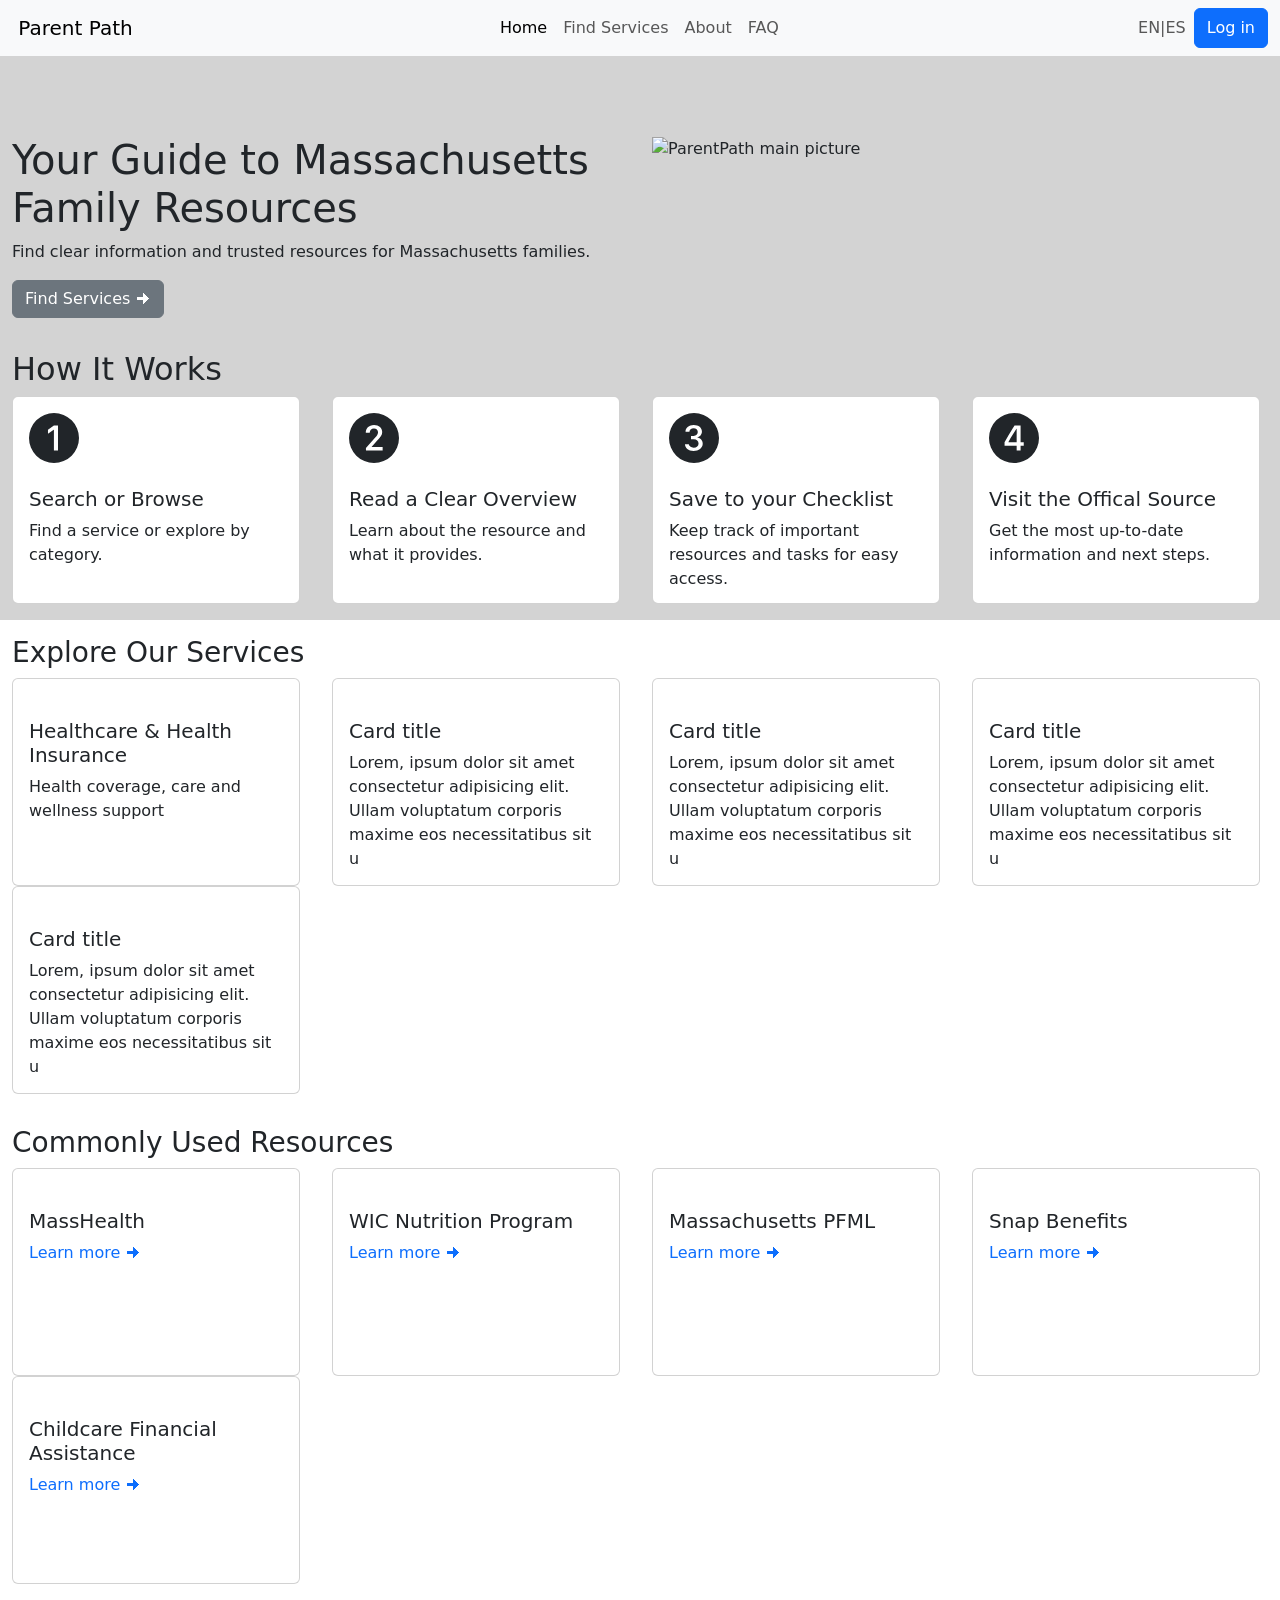
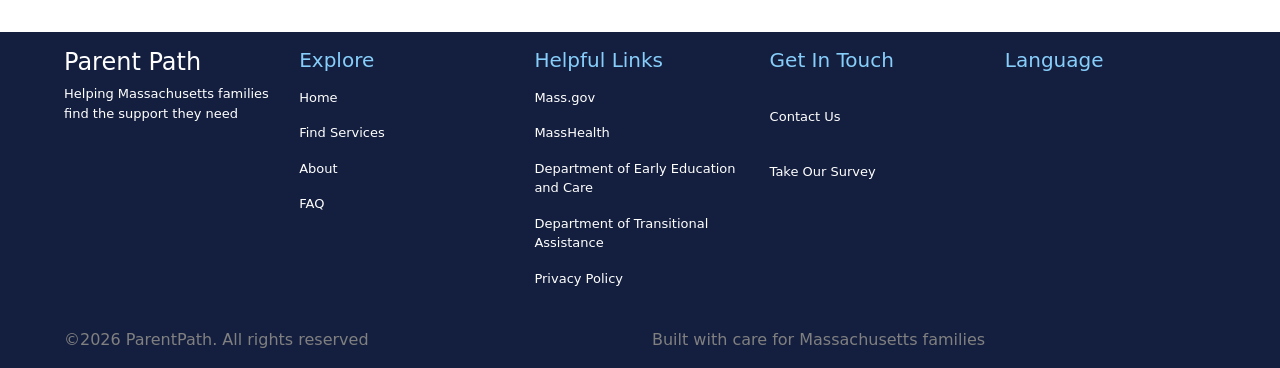
==== commit faf0baef: "index more or less done" ====
--- a/html/index.html
+++ b/html/index.html
@@ -4,8 +4,8 @@
         <meta charset="utf-8">
         <meta name="viewport" content="width=device-width, initial-scale=1">
         <link href="https://cdn.jsdelivr.net/npm/bootstrap@5.3.8/dist/css/bootstrap.min.css" rel="stylesheet" integrity="sha384-sRIl4kxILFvY47J16cr9ZwB07vP4J8+LH7qKQnuqkuIAvNWLzeN8tE5YBujZqJLB" crossorigin="anonymous">
-        <link href="/css/main_styles.css" rel="stylesheet" type="text/css">
-        <link href="/css/index.css" rel="stylesheet" type="text/css">
+        <link href="../css/main_styles.css" rel="stylesheet" type="text/css">
+        <link href="../css/index.css" rel="stylesheet" type="text/css">
         <link rel="shortcut icon" href="#">
         <title>Parent Path Home</title>
     </head>
@@ -121,61 +121,62 @@
                     <div class="card-body">
                         <h5 class="card-title">Healthcare & Health Insurance</h5>
                         <p class="card-text">Health coverage, care and wellness support</p>
-                  </div>
-                </div>
-                </a>
-            </div>
-            <div class="col">
-                <div class="card">
-                    <a href="#" class="card-link">
-                    <h3 class="card-icon">
-
-                    </h3>
-                    <div class="card-body">
-                        <h5 class="card-title">Card title</h5>
-                        <p class="card-text">Lorem, ipsum dolor sit amet consectetur adipisicing elit. Ullam voluptatum corporis maxime eos necessitatibus sit u</p>
-                  </div>
-                  </a>
-                </div>
-            </div>
-            <div class="col">
-                <div class="card">
-                    <a href="#" class="card-link">
-                    <h3 class="card-icon">
-
-                    </h3>
-                    <div class="card-body">
-                        <h5 class="card-title">Card title</h5>
-                        <p class="card-text">Lorem, ipsum dolor sit amet consectetur adipisicing elit. Ullam voluptatum corporis maxime eos necessitatibus sit u</p>
-                  </div>
-                  </a>
-                </div>
-            </div>
-            <div class="col">
-                <div class="card">
-                    <a href="#" class="card-link">
-                    <h3 class="card-icon">
-
-                    </h3>
-                    <div class="card-body">
-                        <h5 class="card-title">Card title</h5>
-                        <p class="card-text">Lorem, ipsum dolor sit amet consectetur adipisicing elit. Ullam voluptatum corporis maxime eos necessitatibus sit u</p>
-                  </div>
-                  </a>
-                </div>
-            </div>
-            <div class="col">
-                <div class="card">
-                    <a href="#" class="card-link">
-                    <h3 class="card-icon">
-
-                    </h3>
-                    <div class="card-body">
-                        <h5 class="card-title">Card title</h5>
-                        <p class="card-text">Lorem, ipsum dolor sit amet consectetur adipisicing elit. Ullam voluptatum corporis maxime eos necessitatibus sit u</p>
-                  </div>
-                  </a>
-                </div>
+                    </div>
+                </div>
+                </a>
+            </div>
+            <div class="col">
+                <a href="#" class="card-link"></a>
+                <div class="card">
+                    
+                    <h3 class="card-icon">
+
+                    </h3>
+                    <div class="card-body">
+                        <h5 class="card-title">Card title</h5>
+                        <p class="card-text">Lorem, ipsum dolor sit amet consectetur adipisicing elit. Ullam voluptatum corporis maxime eos necessitatibus sit u</p>
+                    </div>
+                </div>
+                </a>
+            </div>
+            <div class="col">
+                <a href="#" class="card-link">
+                <div class="card">
+                    <h3 class="card-icon">
+
+                    </h3>
+                    <div class="card-body">
+                        <h5 class="card-title">Card title</h5>
+                        <p class="card-text">Lorem, ipsum dolor sit amet consectetur adipisicing elit. Ullam voluptatum corporis maxime eos necessitatibus sit u</p>
+                    </div>
+                </div>
+                </a>
+            </div>
+            <div class="col">
+                <a href="#" class="card-link">
+                <div class="card">
+                    <h3 class="card-icon">
+
+                    </h3>
+                    <div class="card-body">
+                        <h5 class="card-title">Card title</h5>
+                        <p class="card-text">Lorem, ipsum dolor sit amet consectetur adipisicing elit. Ullam voluptatum corporis maxime eos necessitatibus sit u</p>
+                    </div>
+                </div>
+                </a>
+            </div>
+            <div class="col">
+                <a href="#" class="card-link">
+                <div class="card">
+                    <h3 class="card-icon">
+
+                    </h3>
+                    <div class="card-body">
+                        <h5 class="card-title">Card title</h5>
+                        <p class="card-text">Lorem, ipsum dolor sit amet consectetur adipisicing elit. Ullam voluptatum corporis maxime eos necessitatibus sit u</p>
+                    </div>
+                </div>
+                </a>
             </div>
         </div>
         <!-- Common resouces row here -->
@@ -189,51 +190,51 @@
                     <div class="card-body">
                         <h5 class="card-title">MassHealth</h5>
                         <a href="https://www.mass.gov/orgs/masshealth" class="card-link">Learn more 🠊</a>
-                  </div>
-                </div>
-            </div>
-            <div class="col">
-                <div class="card">
-                    <h3 class="card-icon">
-
-                    </h3>
-                    <div class="card-body">
-                        <h5 class="card-title">Card title</h5>
-                        <a href="#">Learn more 🠊</a>
-                  </div>
-                </div>
-            </div>
-            <div class="col">
-                <div class="card">
-                    <h3 class="card-icon">
-
-                    </h3>
-                    <div class="card-body">
-                        <h5 class="card-title">Card title</h5>
-                        <a href="#">Learn more 🠊</a>
-                  </div>
-                </div>
-            </div>
-            <div class="col">
-                <div class="card">
-                    <h3 class="card-icon">
-
-                    </h3>
-                    <div class="card-body">
-                        <h5 class="card-title">Card title</h5>
-                        <a href="#">Learn more 🠊</a>
-                  </div>
-                </div>
-            </div>
-            <div class="col">
-                <div class="card">
-                    <h3 class="card-icon">
-
-                    </h3>
-                    <div class="card-body">
-                        <h5 class="card-title">Card title</h5>
-                        <a href="#">Learn more 🠊</a>
-                  </div>
+                    </div>
+                </div>
+            </div>
+            <div class="col">
+                <div class="card">
+                    <h3 class="card-icon">
+
+                    </h3>
+                    <div class="card-body">
+                        <h5 class="card-title">WIC Nutrition Program</h5>
+                        <a href="#" class="card-link">Learn more 🠊</a>
+                    </div>
+                </div>
+            </div>
+            <div class="col">
+                <div class="card">
+                    <h3 class="card-icon">
+
+                    </h3>
+                    <div class="card-body">
+                        <h5 class="card-title">Massachusetts PFML</h5>
+                        <a href="#" class="card-link">Learn more 🠊</a>
+                    </div>
+                </div>
+            </div>
+            <div class="col">
+                <div class="card">
+                    <h3 class="card-icon">
+
+                    </h3>
+                    <div class="card-body">
+                        <h5 class="card-title">Snap Benefits</h5>
+                        <a href="#" class="card-link">Learn more 🠊</a>
+                    </div>
+                </div>
+            </div>
+            <div class="col">
+                <div class="card">
+                    <h3 class="card-icon">
+
+                    </h3>
+                    <div class="card-body">
+                        <h5 class="card-title">Childcare Financial Assistance</h5>
+                        <a href="#" class="card-link">Learn more 🠊</a>
+                    </div>
                 </div>
             </div>
         </div>
--- a/css/index.css
+++ b/css/index.css
@@ -22,4 +22,7 @@
 }
 .card-link{
     text-decoration: none;
+}
+#commonResources{
+    text-decoration: none;
 }
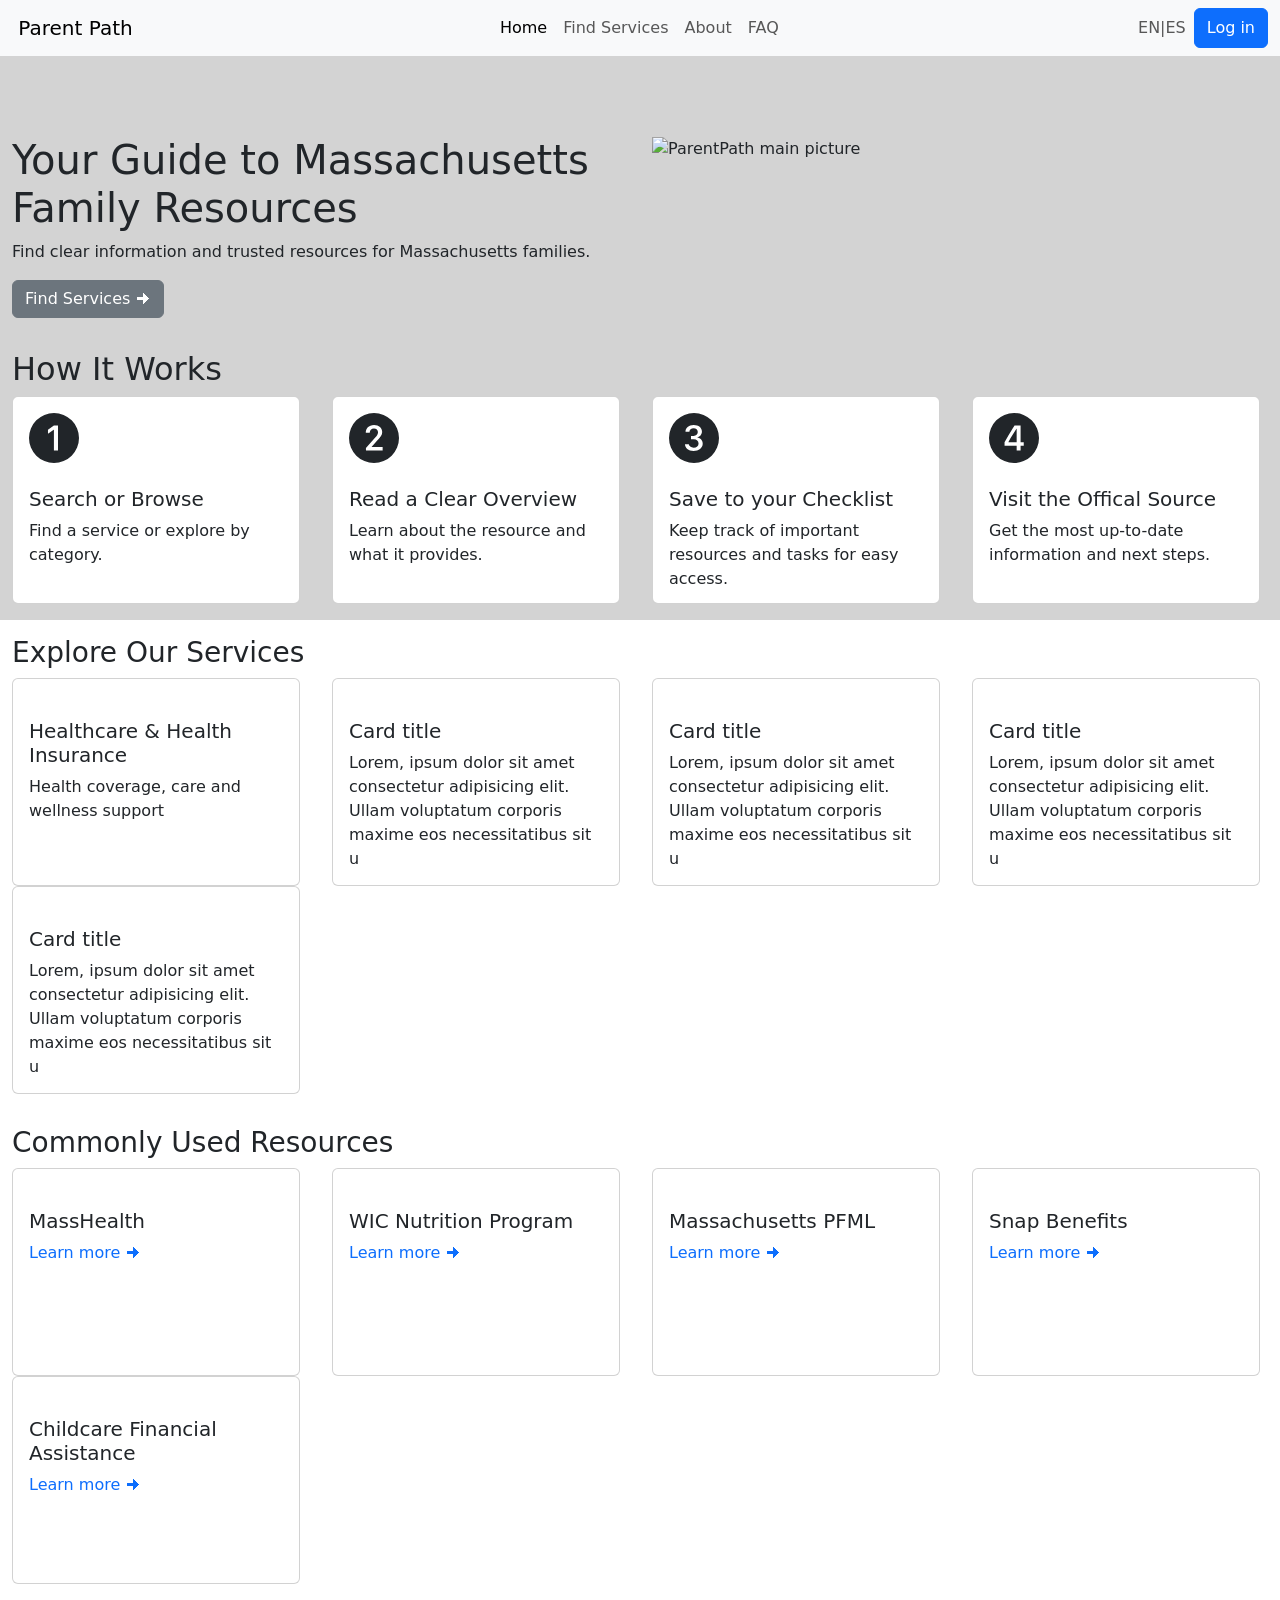
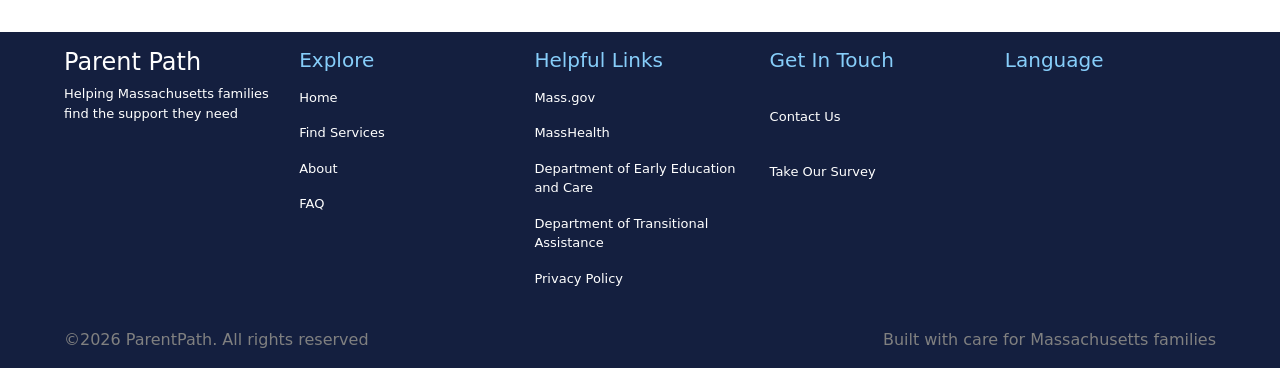
==== commit 87eba255: "index links put in" ====
--- a/html/index.html
+++ b/html/index.html
@@ -14,7 +14,7 @@
         <!-- navbar, shared across all pages, responsive -->
         <nav class="navbar sticky-top navbar-expand-lg bg-body-tertiary" id="navbar">
             <div class="container-fluid">
-                <a class="navbar-brand" href="#">
+                <a class="navbar-brand" aria-current="page" href="index.html">
                     <img src="#" alt="">
                     Parent Path
                 </a>
@@ -23,10 +23,10 @@
                 </button>
                 <div class="collapse navbar-collapse" id="navbarSupportedContent">
                     <ul class="navbar-nav mb-2 mb-lg-0 flex-grow-1 justify-content-center">
-                        <li class="nav-item"><a class="nav-link active" aria-current="page" href="#">Home</a></li>
-                        <li class="nav-item"><a class="nav-link" href="#">Find Services</a></li>
-                        <li class="nav-item"><a class="nav-link" href="#">About</a></li>
-                        <li class="nav-item"><a class="nav-link" href="#">FAQ</a></li>
+                        <li class="nav-item"><a class="nav-link active" aria-current="page" href="index.html">Home</a></li>
+                        <li class="nav-item"><a class="nav-link" href="find-services.html">Find Services</a></li>
+                        <li class="nav-item"><a class="nav-link" href="about.html">About</a></li>
+                        <li class="nav-item"><a class="nav-link" href="faq.html">FAQ</a></li>
                             
                     </ul>
                     <div class="navbar-nav">
--- a/css/main_styles.css
+++ b/css/main_styles.css
@@ -4,6 +4,7 @@
 nav{
     padding-left: 4vw;
     padding-right: 4vw;
+    border-bottom: 3px, grey;
 }
 footer{
     padding-left: 5vw;
@@ -34,40 +35,12 @@
     font-size: xx-small;
     color: grey;
 }
-/* Css here is for all pages to share */ 
-/* Global styles */
-nav{
-    padding-left: 4vw;
-    padding-right: 4vw;
+#copyrightRight{
+    text-align: right;
 }
-footer{
-    padding-left: 5vw;
-    padding-right: 5vw;
-}
- 
-/* Header */
-#navbar{
-    background-color: whitesmoke;
-}
- 
-/* body */
- 
-/* Footer */
-footer{
-    background-color: rgb(20, 31, 63);
-    color: white;
-}
- 
-footer h5{
-    color: lightskyblue;
-}
- 
-footer p, footer ul{ /* might want to media query this, harder to read on small screens */
-    font-size: small;
-}
-#copyright{
-    font-size: xx-small;
-    color: grey;
+footer .row{
+    padding-top: 1rem;
+    padding-bottom: 1rem;
 }
  
 /* Category badges — used on Find Services, resource pages, and My Checklist,
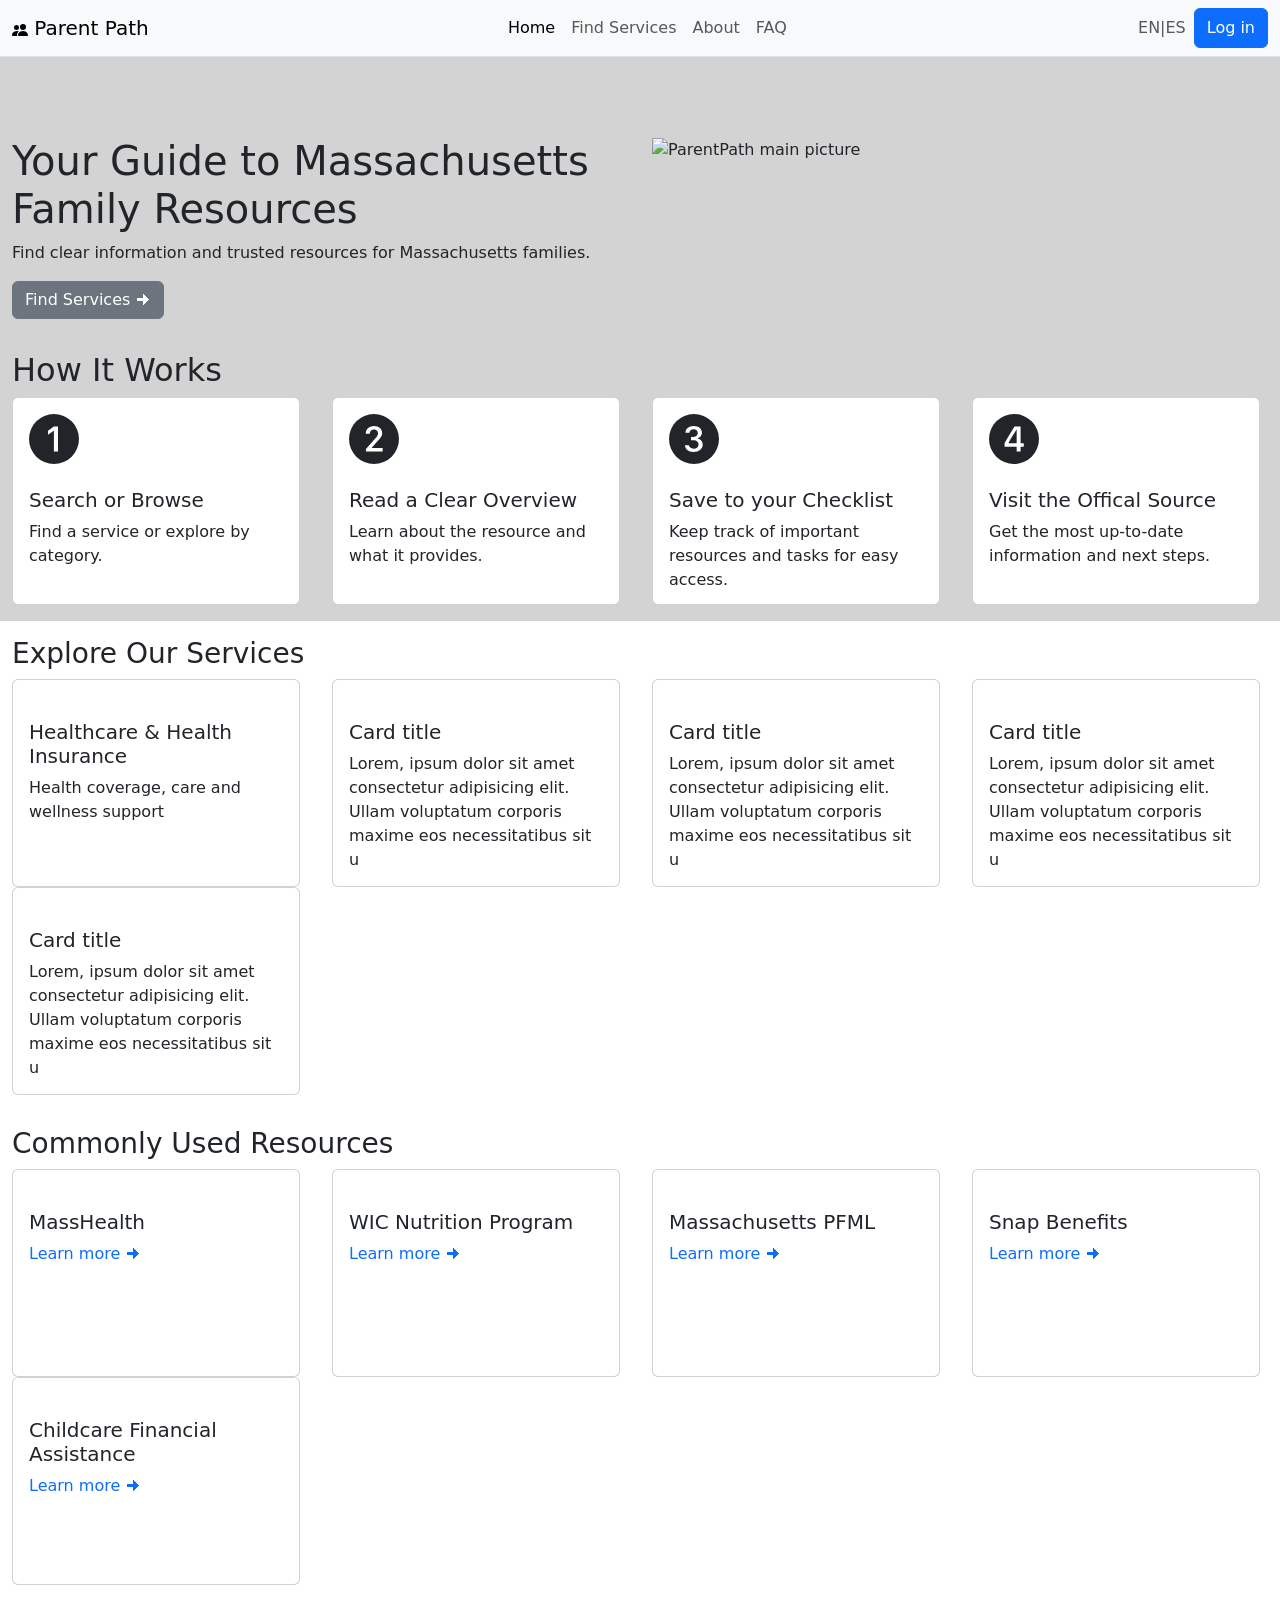
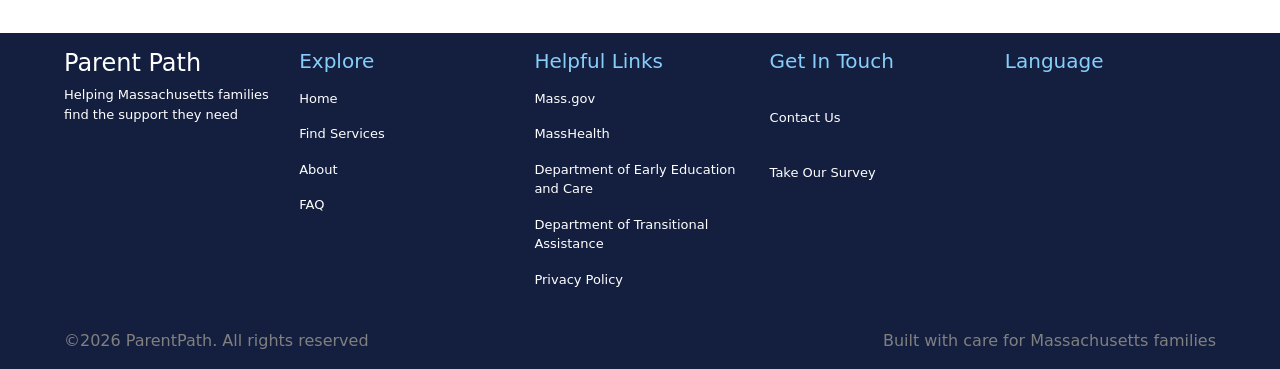
==== commit 198b3a54: "added main page navbar icon" ====
--- a/html/index.html
+++ b/html/index.html
@@ -4,6 +4,7 @@
         <meta charset="utf-8">
         <meta name="viewport" content="width=device-width, initial-scale=1">
         <link href="https://cdn.jsdelivr.net/npm/bootstrap@5.3.8/dist/css/bootstrap.min.css" rel="stylesheet" integrity="sha384-sRIl4kxILFvY47J16cr9ZwB07vP4J8+LH7qKQnuqkuIAvNWLzeN8tE5YBujZqJLB" crossorigin="anonymous">
+        <link rel="stylesheet" href="https://cdn.jsdelivr.net/npm/bootstrap-icons@1.13.2/font/bootstrap-icons.min.css">
         <link href="../css/main_styles.css" rel="stylesheet" type="text/css">
         <link href="../css/index.css" rel="stylesheet" type="text/css">
         <link rel="shortcut icon" href="#">
@@ -15,7 +16,9 @@
         <nav class="navbar sticky-top navbar-expand-lg bg-body-tertiary" id="navbar">
             <div class="container-fluid">
                 <a class="navbar-brand" aria-current="page" href="index.html">
-                    <img src="#" alt="">
+                    <svg xmlns="http://www.w3.org/2000/svg" width="16" height="16" fill="currentColor" class="bi bi-people-fill" viewBox="0 0 16 16">
+                        <path d="M7 14s-1 0-1-1 1-4 5-4 5 3 5 4-1 1-1 1zm4-6a3 3 0 1 0 0-6 3 3 0 0 0 0 6m-5.784 6A2.24 2.24 0 0 1 5 13c0-1.355.68-2.75 1.936-3.72A6.3 6.3 0 0 0 5 9c-4 0-5 3-5 4s1 1 1 1zM4.5 8a2.5 2.5 0 1 0 0-5 2.5 2.5 0 0 0 0 5"/>
+                    </svg>
                     Parent Path
                 </a>
                 <button class="navbar-toggler" type="button" data-bs-toggle="collapse" data-bs-target="#navbarSupportedContent" aria-controls="navbarSupportedContent" aria-expanded="false" aria-label="Toggle navigation">
@@ -38,7 +41,7 @@
         </nav>
     </header>
     <!-- main page content goes here, aka everything unique to that page -->
-    <section class="container-fluid" id="body">
+    <main class="container-fluid border-top" id="body">
         <div class="row greyFrontPage" id="logoLanding">
             <div class="col-md">
                 <h1>Your Guide to Massachusetts Family Resources</h1>
@@ -238,7 +241,7 @@
                 </div>
             </div>
         </div>
-    </section>
+    </main>
     <!-- footer, shared across all pages, responsive -->
     <footer class="containter-fluid">
         <div class="row">
@@ -284,10 +287,10 @@
             </div>
         </div>
         <div class="row fs-6 fw-lighter" id="copyright">
-            <div class="col-6">
+            <div class="col-sm">
                 ©2026 ParentPath. All rights reserved
             </div>
-            <div class="col-6 justify-content-end" id="copyrightRight">
+            <div class="col-sm justify-content-end" id="copyrightRight">
                 Built with care for Massachusetts families
             </div>
         </div>
